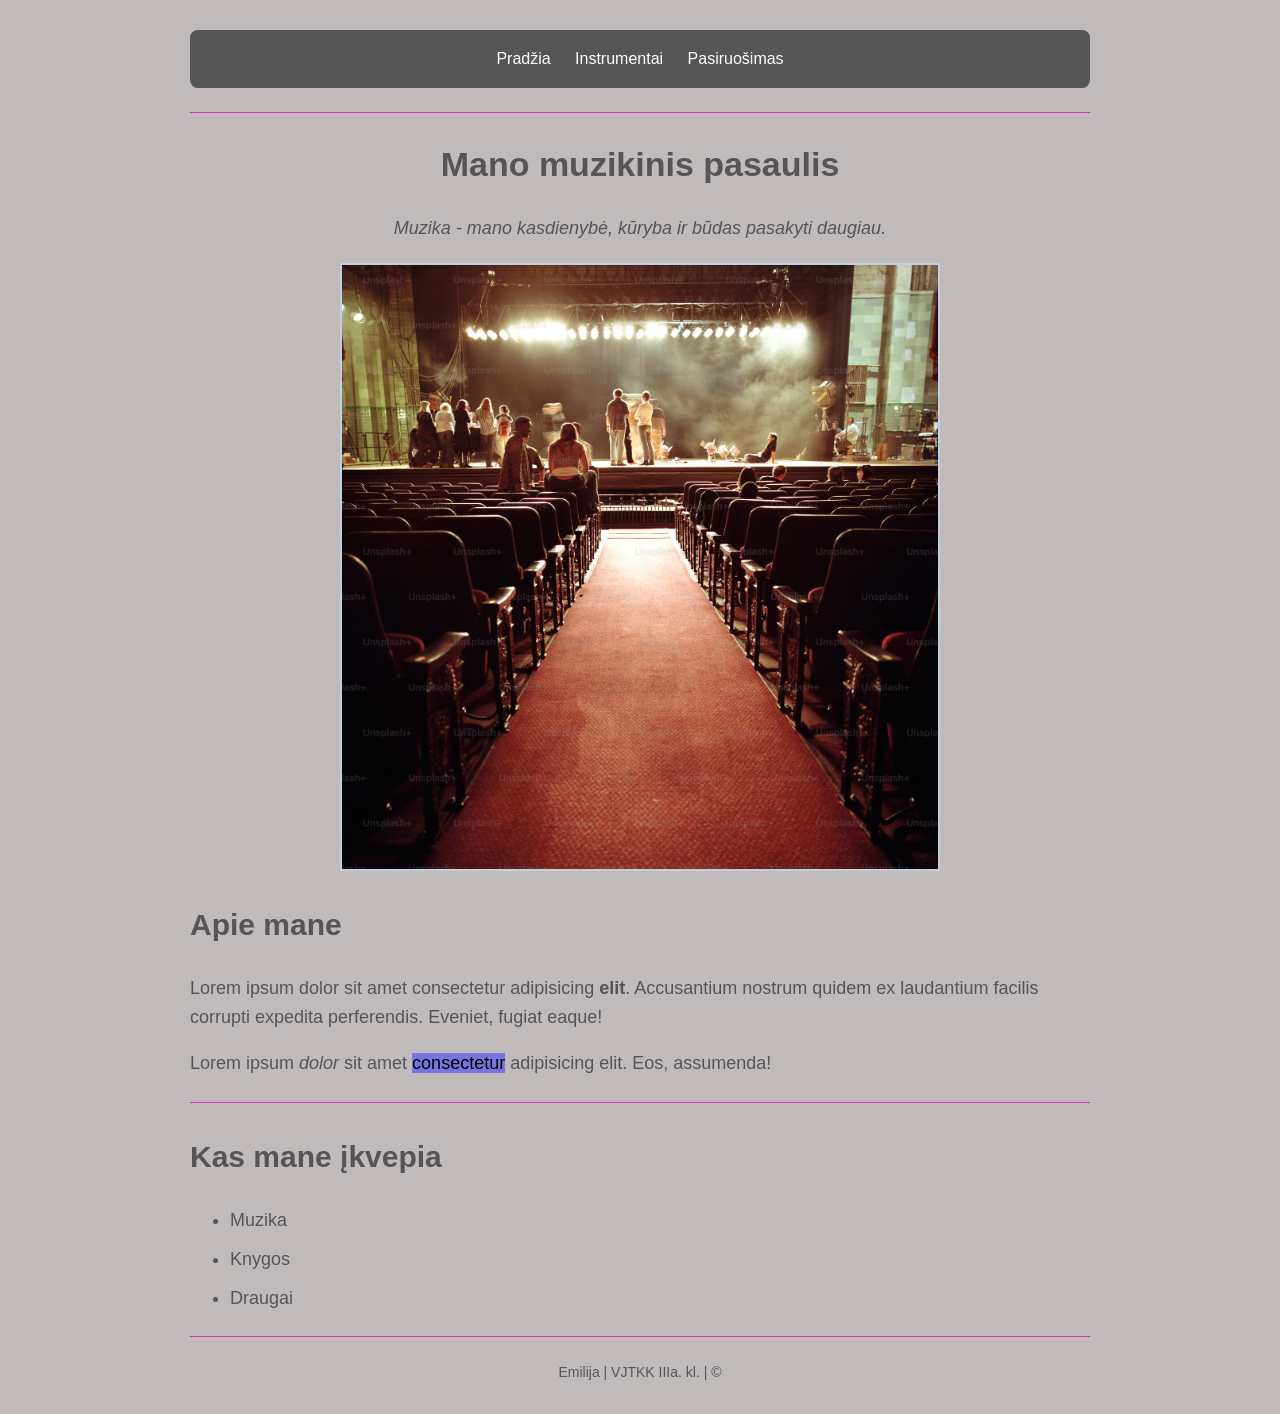
==== index.html @ 7290affd "Add files via upload" ====
<!DOCTYPE html>
<html lang="lt">
<head>
    <meta charset="UTF-8">
    <meta name="viewport" content="width=device-width, initial-scale=1.0">
    <link rel="stylesheet" href="style.css">
    <title>Mano muzikinis pasaulis</title>
</head>
<body>
 <nav>
    <a href="index.html">Pradžia</a>
    <a href="instrumentai.html">Instrumentai</a>
    <a href="pasiruosimas.html">Pasiruošimas</a>
 </nav> 
 <hr>  
 <main>
  <h1>Mano muzikinis pasaulis</h1>
  <p class="intro">Muzika - mano kasdienybė, kūryba ir būdas pasakyti daugiau.</p>
  <img class="large" src="image/scena.avif" alt="Scena">
  <h2>Apie mane</h2>
  <p>Lorem ipsum dolor sit amet consectetur adipisicing <strong>elit</strong>. Accusantium nostrum quidem ex laudantium facilis corrupti expedita perferendis. Eveniet, fugiat eaque!</p>
  <p>Lorem ipsum <em>dolor</em> sit amet <mark>consectetur</mark> adipisicing elit. Eos, assumenda!</p>
  <hr>
  <h2>Kas mane įkvepia</h2>
  <ul>
    <li>Muzika</li>
    <li>Knygos</li>
    <li>Draugai</li>
  </ul>
 </main>
 <footer>
    <hr>
    <p>Emilija | VJTKK IIIa. kl. | &copy; </p>
 </footer>
</body>
</html>
---- style.css ----
/* Bendras stilius */
body {
    background-color: rgb(193, 186, 186);
    color: #555;
    font-family: Arial, sans-serif;
    max-width: 900px;
    margin: 30px auto;
    padding: 0 20px;
    line-height: 1.6;}
h1{
    text-align: center;
    font-size: 34px;
    color: #555;}
h2{
    color: #555;
    font-size: 30px;
    margin-top: 30px;}
p, ul, ol {
    font-size: 18px;}
.intro{
    text-align: center;
    font-style: italic;}
/* Visi paveikslėliai turi rėmelį ir suapvalintus kampus */
img{ 
    width: 300px;
    max-width: 100%;
    height: auto;
    border: 2px solid #bdd0df;
    box-sizing: border-box;}
/* Klasė leidžia pasirinkti didesnį image plotą ir sucentruoja  */
.large{
    width: 600px;
    display: block;
    margin: 20px auto;}
nav{
    background-color: #555;
    padding: 12px;
    text-align: center;
    border-radius: 8px;}
nav a{
    display: inline-block;
    color: white;
    margin: 4px 10px;}
a{
    color:#555;
    text-decoration: none;}
a:hover{
    background: white;
    color:#555;}
li{
    margin-bottom: 10px;}
mark{
    background-color: rgb(118, 118, 226);}
hr{ 
    border: 0;
    border-top: 1px solid#d830b4f7;
    margin: 24px 0;}
footer p{
    font-size: 14px;}
footer{ 
    text-align: center;}
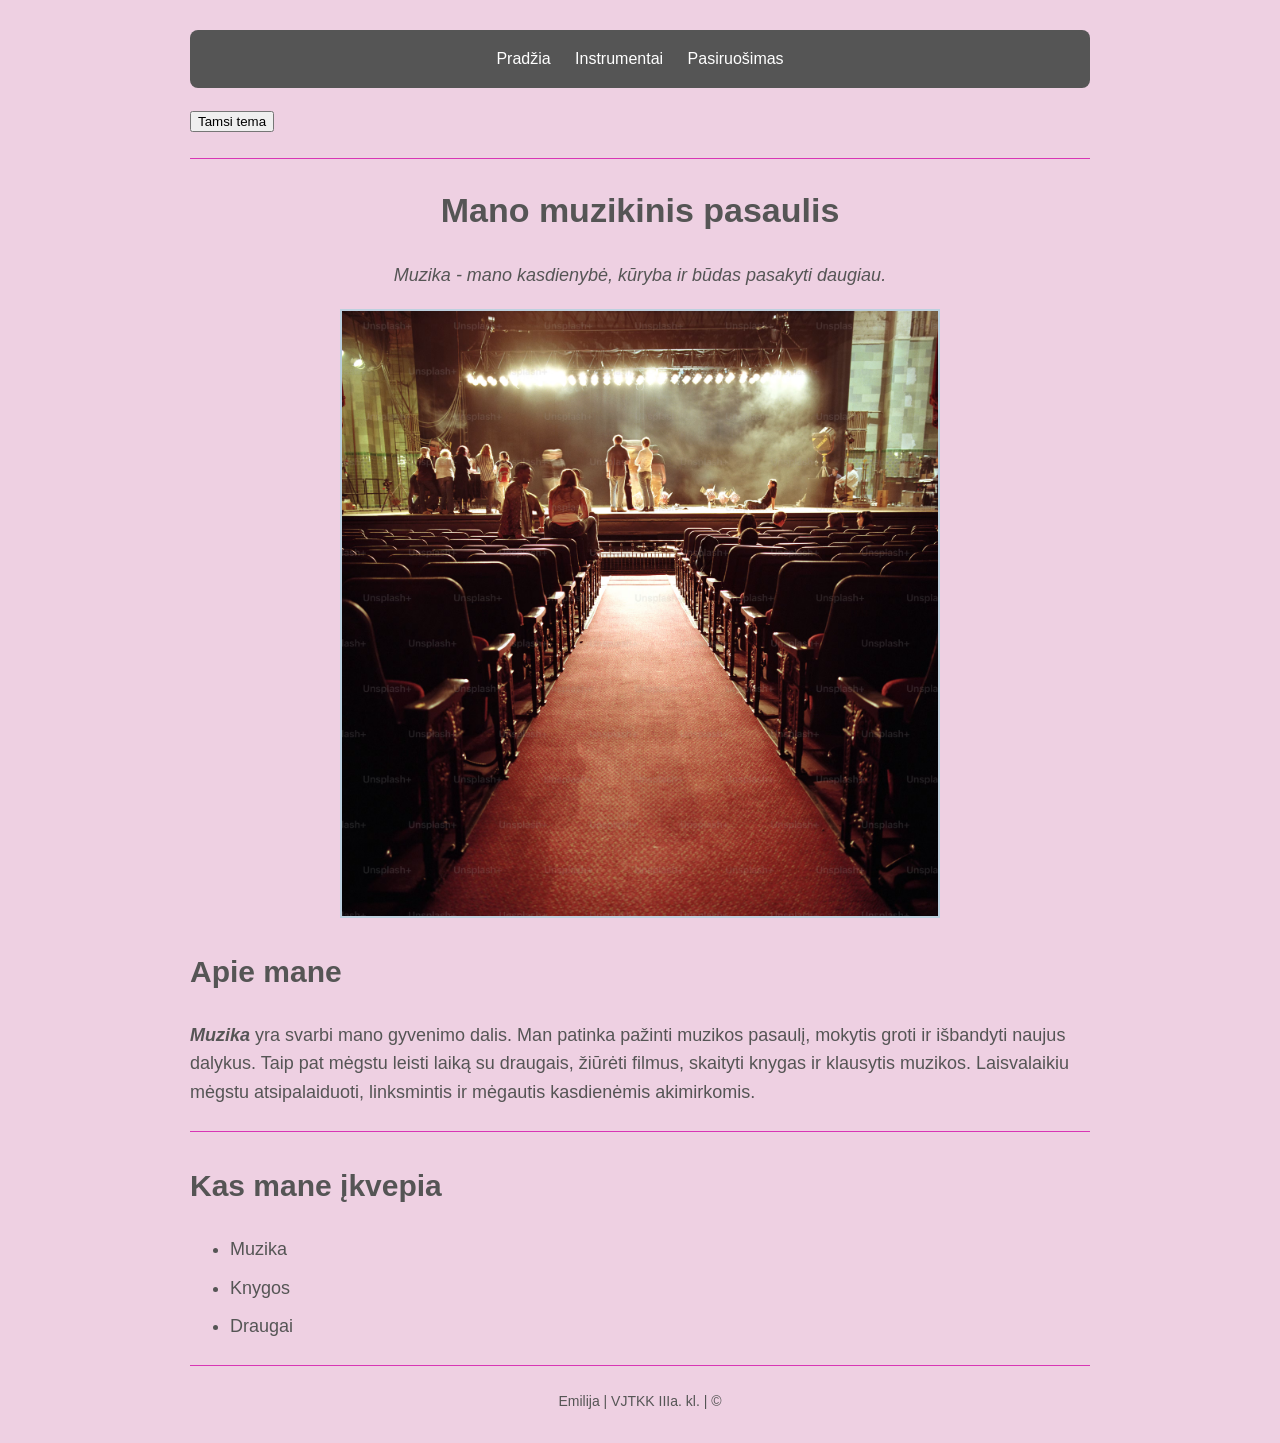
==== commit cbf550a4: "Add files via upload" ====
--- a/index.html
+++ b/index.html
@@ -5,6 +5,7 @@
     <meta name="viewport" content="width=device-width, initial-scale=1.0">
     <link rel="stylesheet" href="style.css">
     <title>Mano muzikinis pasaulis</title>
+    <script src="script.js" defer></script>
 </head>
 <body>
  <nav>
@@ -12,14 +13,14 @@
     <a href="instrumentai.html">Instrumentai</a>
     <a href="pasiruosimas.html">Pasiruošimas</a>
  </nav> 
+ <p><button id="changeTheme" class="toggle-button" type="button" aria-pressed="false">Tamsi tema</button></p>
  <hr>  
  <main>
   <h1>Mano muzikinis pasaulis</h1>
   <p class="intro">Muzika - mano kasdienybė, kūryba ir būdas pasakyti daugiau.</p>
   <img class="large" src="image/scena.avif" alt="Scena">
   <h2>Apie mane</h2>
-  <p>Lorem ipsum dolor sit amet consectetur adipisicing <strong>elit</strong>. Accusantium nostrum quidem ex laudantium facilis corrupti expedita perferendis. Eveniet, fugiat eaque!</p>
-  <p>Lorem ipsum <em>dolor</em> sit amet <mark>consectetur</mark> adipisicing elit. Eos, assumenda!</p>
+  <p><em><strong>Muzika</strong></em> yra svarbi mano gyvenimo dalis. Man patinka pažinti muzikos pasaulį, mokytis groti ir išbandyti naujus dalykus. Taip pat mėgstu leisti laiką su draugais, žiūrėti filmus, skaityti knygas ir klausytis muzikos. Laisvalaikiu mėgstu atsipalaiduoti, linksmintis ir mėgautis kasdienėmis akimirkomis.</p>
   <hr>
   <h2>Kas mane įkvepia</h2>
   <ul>
--- a/style.css
+++ b/style.css
@@ -1,6 +1,6 @@
 /* Bendras stilius */
 body {
-    background-color: rgb(193, 186, 186);
+    background-color:rgba(193, 84, 151, 0.27);
     color: #555;
     font-family: Arial, sans-serif;
     max-width: 900px;
@@ -32,6 +32,10 @@
     width: 600px;
     display: block;
     margin: 20px auto;}
+.medium{ 
+    width: 400px;
+    display: block;
+    margin: 20px auto;}
 nav{
     background-color: #555;
     padding: 12px;
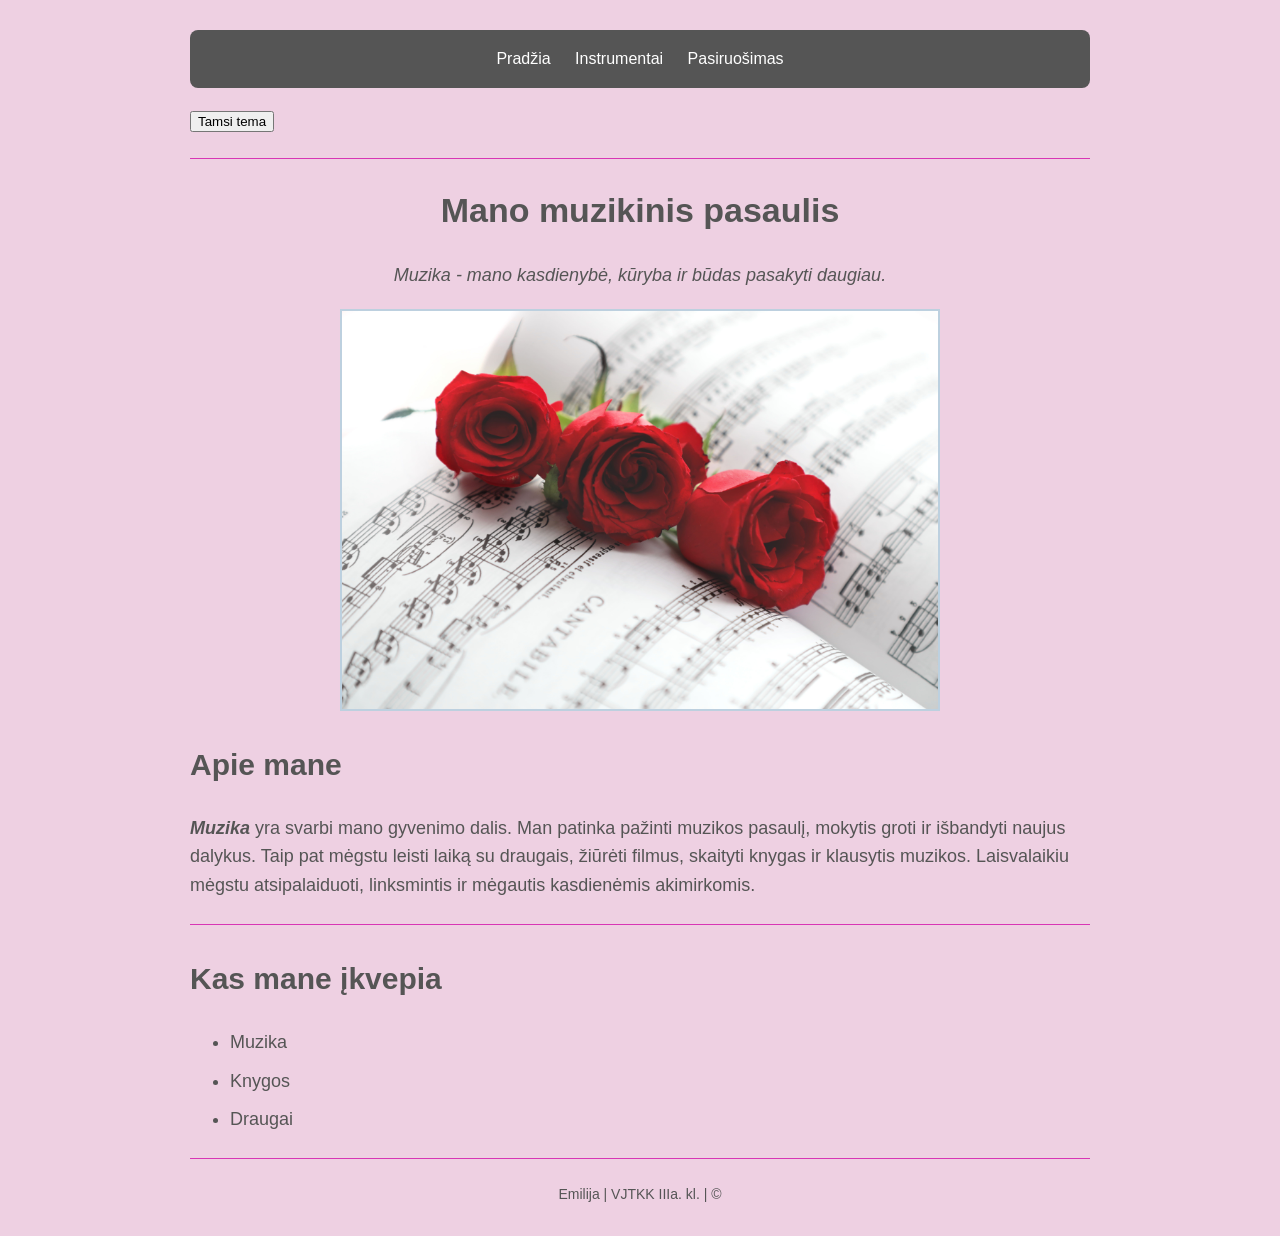
==== commit c7a67d8c: "Add files via upload" ====
--- a/index.html
+++ b/index.html
@@ -18,7 +18,7 @@
  <main>
   <h1>Mano muzikinis pasaulis</h1>
   <p class="intro">Muzika - mano kasdienybė, kūryba ir būdas pasakyti daugiau.</p>
-  <img class="large" src="image/scena.avif" alt="Scena">
+  <img class="large" src="image/muzika.jpg" alt="Muzika">
   <h2>Apie mane</h2>
   <p><em><strong>Muzika</strong></em> yra svarbi mano gyvenimo dalis. Man patinka pažinti muzikos pasaulį, mokytis groti ir išbandyti naujus dalykus. Taip pat mėgstu leisti laiką su draugais, žiūrėti filmus, skaityti knygas ir klausytis muzikos. Laisvalaikiu mėgstu atsipalaiduoti, linksmintis ir mėgautis kasdienėmis akimirkomis.</p>
   <hr>
